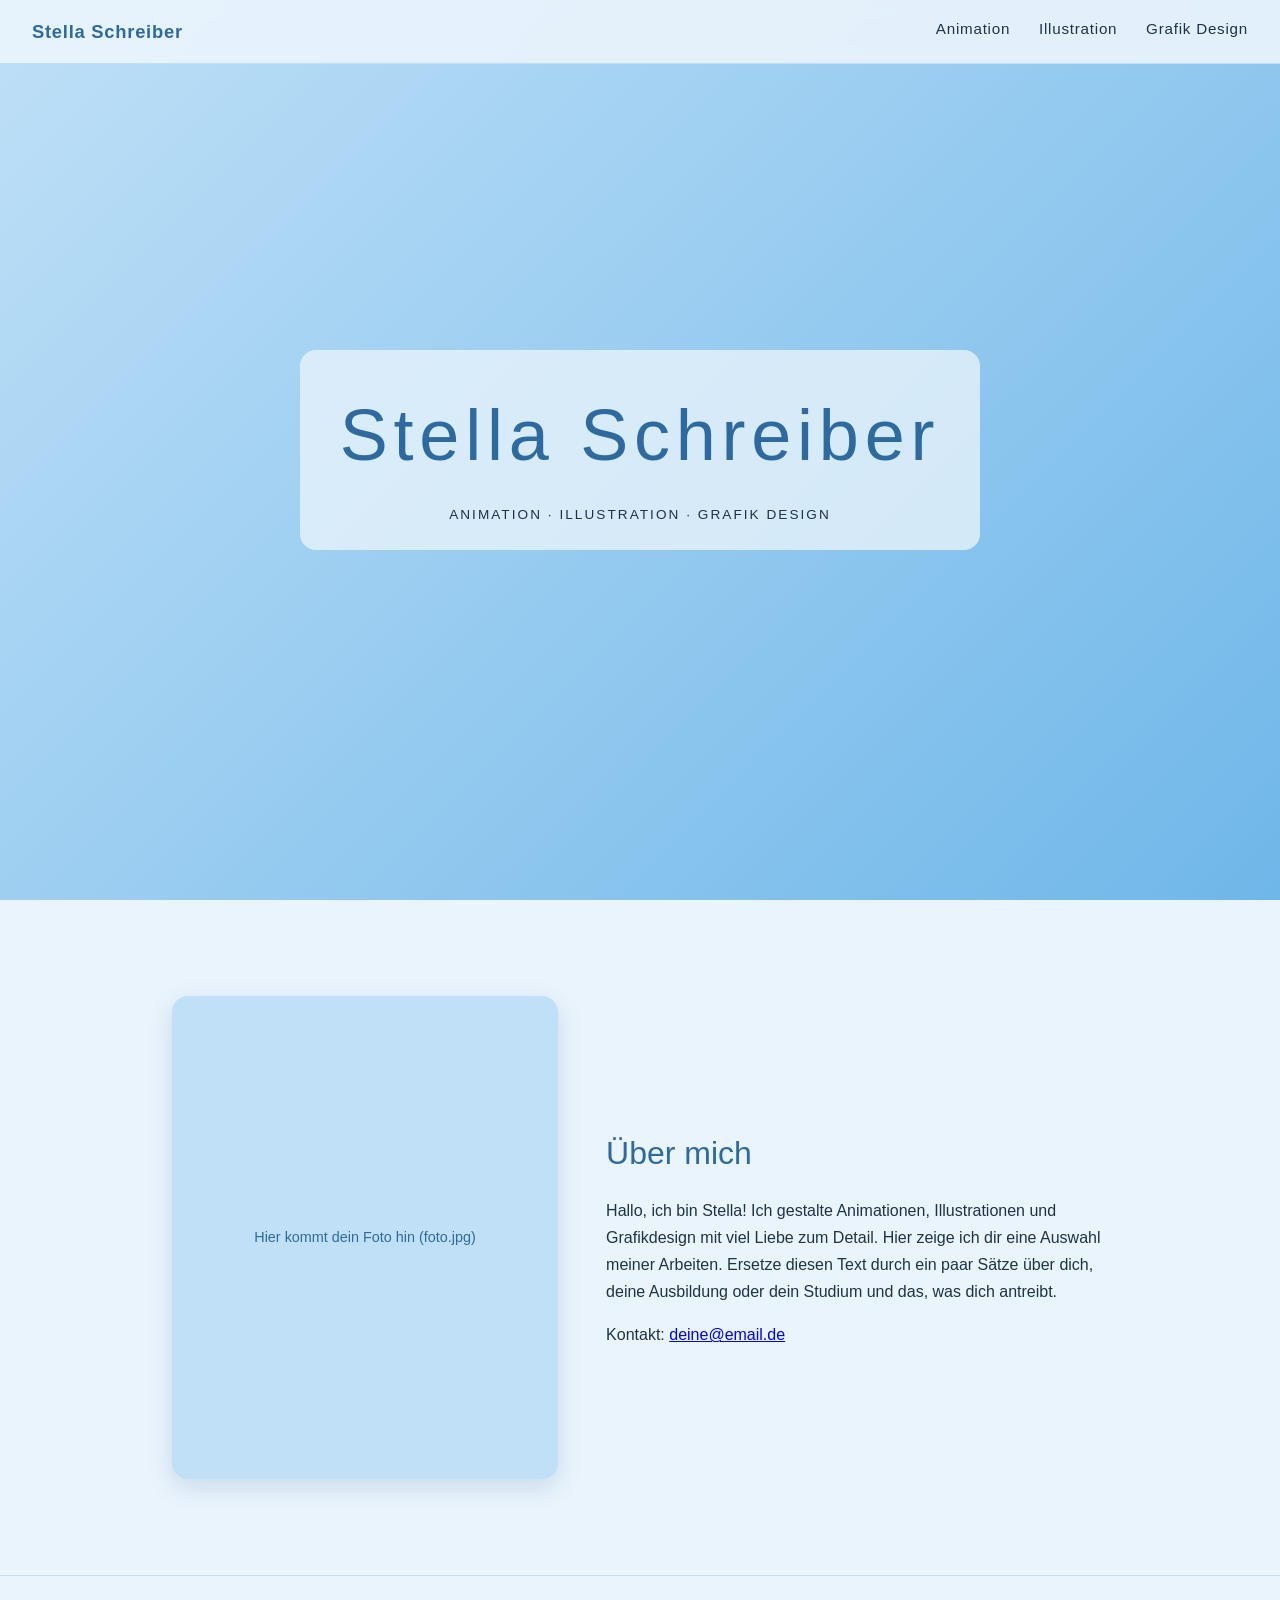
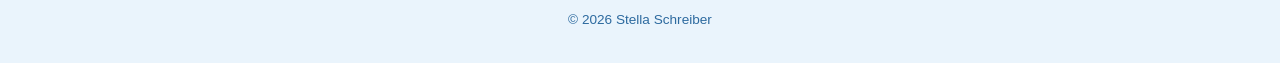
==== index.html @ 5aefa4ec "Add files via upload" ====
<!DOCTYPE html>
<html lang="de">
<head>
  <meta charset="UTF-8">
  <meta name="viewport" content="width=device-width, initial-scale=1.0">
  <title>Stella Schreiber – Portfolio</title>
  <meta name="description" content="Portfolio von Stella Schreiber: Animation, Illustration und Grafik Design.">
  <link rel="stylesheet" href="style.css">
</head>
<body>

  <header>
    <a class="logo" href="index.html">Stella Schreiber</a>
    <nav>
      <a href="animation.html">Animation</a>
      <a href="illustration.html">Illustration</a>
      <a href="grafik-design.html">Grafik Design</a>
    </nav>
  </header>

  <main>

    <!-- Startbereich: Name + Loop-Video -->
    <section class="hero">
      <!--
        Dein Animationsvideo: Lege die Datei "animation-loop.mp4" in den Hauptordner
        (neben index.html). Optional kannst du ein Vorschaubild "vorschau.jpg" ergänzen.
      -->
      <video autoplay muted loop playsinline poster="vorschau.jpg">
        <source src="animation-loop.mp4" type="video/mp4">
      </video>

      <div class="hero-text">
        <h1>Stella Schreiber</h1>
        <p>Animation &middot; Illustration &middot; Grafik Design</p>
      </div>
    </section>

    <!-- Über mich -->
    <section class="about" id="about">
      <!--
        Dein Foto: Lege die Datei "foto.jpg" in den Hauptordner.
        Solange sie fehlt, wird der blaue Platzhalter angezeigt.
      -->
      <img src="foto.jpg" alt="Foto von Stella Schreiber"
           onerror="this.outerHTML='<div class=&quot;foto-platzhalter&quot;>Hier kommt dein Foto hin (foto.jpg)</div>'">

      <div>
        <h2>Über mich</h2>
        <p>
          Hallo, ich bin Stella! Ich gestalte Animationen, Illustrationen und
          Grafikdesign mit viel Liebe zum Detail. Hier zeige ich dir eine Auswahl
          meiner Arbeiten. Ersetze diesen Text durch ein paar Sätze über dich,
          deine Ausbildung oder dein Studium und das, was dich antreibt.
        </p>
        <p style="margin-top: 1rem;">
          Kontakt: <a href="mailto:deine@email.de">deine@email.de</a>
        </p>
      </div>
    </section>

  </main>

  <footer>
    <p>&copy; 2026 Stella Schreiber</p>
  </footer>

</body>
</html>
---- style.css ----
/* ===== Grundeinstellungen ===== */
:root {
  --blau-hell: #eaf4fc;
  --blau-mittel: #bfe0f7;
  --blau-akzent: #6fb7e9;
  --blau-dunkel: #2d6a9f;
  --text: #1f3347;
  --weiss: #ffffff;
}

* {
  box-sizing: border-box;
  margin: 0;
  padding: 0;
}

html {
  scroll-behavior: smooth;
}

body {
  font-family: "Helvetica Neue", Arial, system-ui, sans-serif;
  line-height: 1.7;
  color: var(--text);
  background: var(--blau-hell);
}

img,
video {
  max-width: 100%;
  display: block;
}

/* ===== Kopfbereich / Navigation ===== */
header {
  position: fixed;
  top: 0;
  left: 0;
  right: 0;
  z-index: 100;
  display: flex;
  justify-content: space-between;
  align-items: center;
  flex-wrap: wrap;
  gap: 0.5rem;
  padding: 1rem 2rem;
  background: rgba(234, 244, 252, 0.92);
  backdrop-filter: blur(8px);
  border-bottom: 1px solid var(--blau-mittel);
}

.logo {
  font-weight: 700;
  font-size: 1.15rem;
  letter-spacing: 0.04em;
  color: var(--blau-dunkel);
  text-decoration: none;
}

nav {
  display: flex;
  gap: 1.8rem;
}

nav a {
  color: var(--text);
  text-decoration: none;
  font-size: 0.95rem;
  letter-spacing: 0.05em;
  padding-bottom: 0.2rem;
  border-bottom: 2px solid transparent;
  transition: border-color 0.2s, color 0.2s;
}

nav a:hover,
nav a.aktiv {
  color: var(--blau-dunkel);
  border-bottom-color: var(--blau-akzent);
}

/* ===== Startseite: Hero mit Video ===== */
.hero {
  position: relative;
  height: 100vh;
  min-height: 520px;
  display: flex;
  align-items: center;
  justify-content: center;
  text-align: center;
  overflow: hidden;
  background: linear-gradient(135deg, var(--blau-mittel), var(--blau-akzent));
}

.hero video {
  position: absolute;
  inset: 0;
  width: 100%;
  height: 100%;
  object-fit: cover;
}

.hero-text {
  position: relative;
  z-index: 2;
  padding: 1.5rem 2.5rem;
  background: rgba(234, 244, 252, 0.78);
  border-radius: 16px;
}

.hero-text h1 {
  font-size: clamp(2.2rem, 7vw, 4.5rem);
  font-weight: 300;
  letter-spacing: 0.08em;
  color: var(--blau-dunkel);
}

.hero-text p {
  margin-top: 0.4rem;
  letter-spacing: 0.15em;
  text-transform: uppercase;
  font-size: 0.85rem;
}

/* ===== Über mich ===== */
.about {
  max-width: 1000px;
  margin: 0 auto;
  padding: 6rem 2rem;
  display: grid;
  grid-template-columns: 1fr 1.3fr;
  gap: 3rem;
  align-items: center;
}

.about img,
.foto-platzhalter {
  width: 100%;
  aspect-ratio: 4 / 5;
  object-fit: cover;
  border-radius: 16px;
  box-shadow: 0 8px 24px rgba(45, 106, 159, 0.18);
}

.foto-platzhalter {
  display: flex;
  align-items: center;
  justify-content: center;
  background: var(--blau-mittel);
  color: var(--blau-dunkel);
  font-size: 0.9rem;
}

.about h2 {
  font-weight: 300;
  font-size: 2rem;
  margin-bottom: 1rem;
  color: var(--blau-dunkel);
}

/* ===== Unterseiten ===== */
.seite {
  max-width: 1100px;
  margin: 0 auto;
  padding: 8rem 2rem 4rem;
}

.zurueck {
  display: inline-block;
  margin-bottom: 1.5rem;
  color: var(--blau-dunkel);
  text-decoration: none;
  font-size: 0.95rem;
}

.zurueck:hover {
  text-decoration: underline;
}

.seite h1 {
  font-weight: 300;
  font-size: clamp(2rem, 5vw, 3rem);
  letter-spacing: 0.05em;
  color: var(--blau-dunkel);
  margin-bottom: 0.5rem;
}

.seite .einleitung {
  margin-bottom: 2.5rem;
  max-width: 600px;
}

.galerie {
  display: grid;
  grid-template-columns: repeat(auto-fill, minmax(280px, 1fr));
  gap: 1.5rem;
}

.arbeit {
  background: var(--weiss);
  border-radius: 14px;
  overflow: hidden;
  box-shadow: 0 4px 16px rgba(45, 106, 159, 0.12);
  transition: transform 0.25s, box-shadow 0.25s;
}

.arbeit:hover {
  transform: translateY(-4px);
  box-shadow: 0 10px 24px rgba(45, 106, 159, 0.2);
}

.arbeit img,
.arbeit video,
.platzhalter {
  width: 100%;
  aspect-ratio: 4 / 3;
  object-fit: cover;
}

.platzhalter {
  display: flex;
  align-items: center;
  justify-content: center;
  background: var(--blau-mittel);
  color: var(--blau-dunkel);
  font-size: 0.9rem;
}

.arbeit figcaption {
  padding: 0.9rem 1.1rem;
  font-size: 0.95rem;
}

.arbeit figcaption span {
  display: block;
  font-size: 0.8rem;
  opacity: 0.7;
}

/* ===== Fußbereich ===== */
footer {
  text-align: center;
  padding: 2rem 1rem;
  font-size: 0.85rem;
  color: var(--blau-dunkel);
  border-top: 1px solid var(--blau-mittel);
}

/* ===== Handy-Ansicht ===== */
@media (max-width: 700px) {
  header {
    padding: 0.8rem 1rem;
    justify-content: center;
  }

  nav {
    gap: 1.1rem;
  }

  .about {
    grid-template-columns: 1fr;
    padding: 4rem 1.5rem;
  }

  .seite {
    padding-top: 9rem;
  }
}
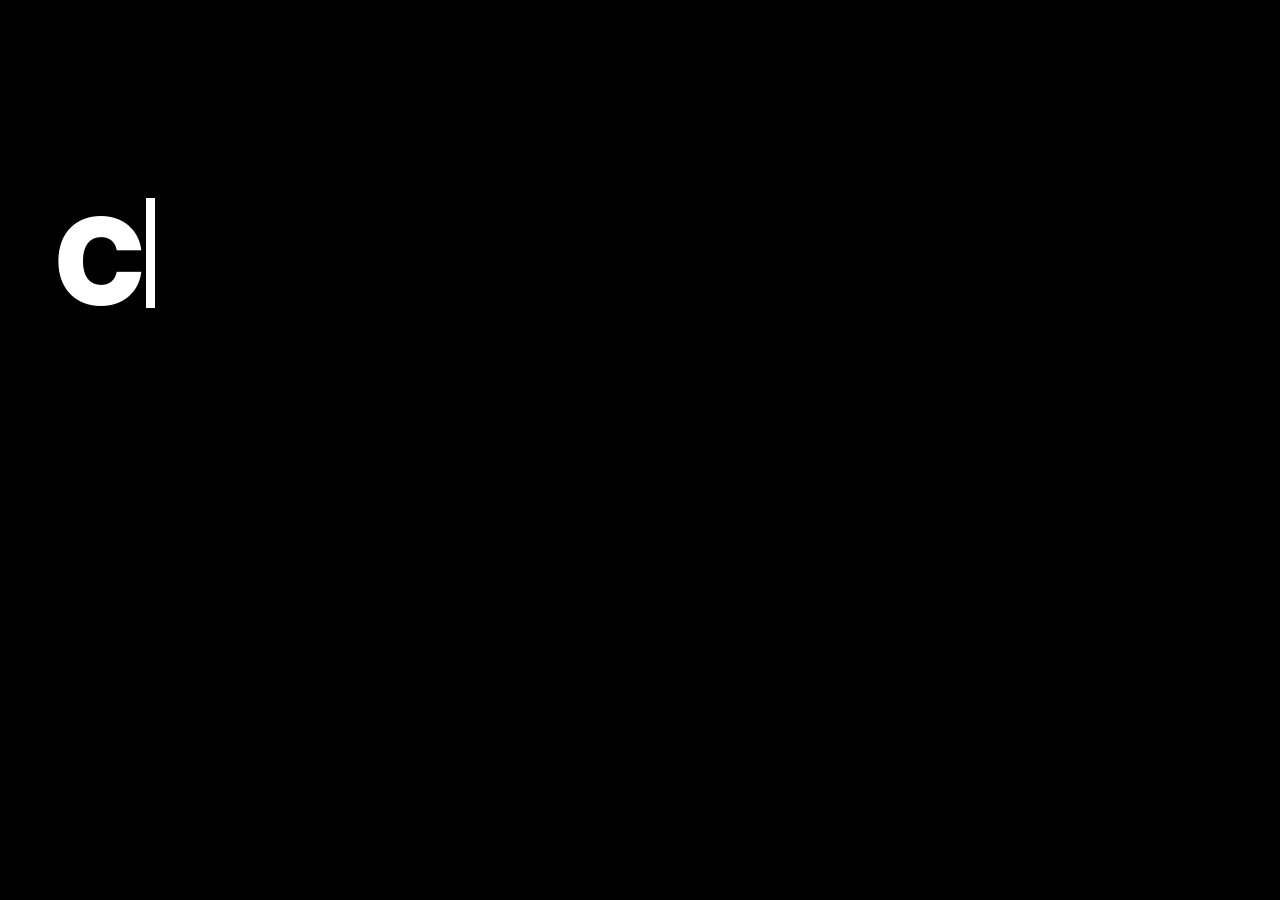
==== commit 5399f167: "Add files via upload" ====
--- a/index.html
+++ b/index.html
@@ -4,66 +4,121 @@
   <meta charset="UTF-8">
   <meta name="viewport" content="width=device-width, initial-scale=1.0">
   <title>Stella Schreiber – Portfolio</title>
-  <meta name="description" content="Portfolio von Stella Schreiber: Animation, Illustration und Grafik Design.">
+  <meta name="description" content="Portfolio von Stella Schreiber: Animation, Illustration, Fotografie und Game Design.">
+  <link rel="icon" href="logo.png">
+  <link rel="preload" href="inter-black.woff" as="font" type="font/woff" crossorigin>
   <link rel="stylesheet" href="style.css">
+  <!-- Entscheidet vor dem ersten Bild, ob das Intro läuft (index.html) oder direkt das Portfolio kommt (index.html#portfolio) -->
+  <script>
+    document.documentElement.setAttribute('data-stage', location.hash === '#portfolio' ? 'portfolio' : 'intro');
+  </script>
 </head>
 <body>
 
-  <header>
-    <a class="logo" href="index.html">Stella Schreiber</a>
-    <nav>
-      <a href="animation.html">Animation</a>
-      <a href="illustration.html">Illustration</a>
-      <a href="grafik-design.html">Grafik Design</a>
+  <!-- ============ 1. INTRO: Video, dann CRAAAAAAASH ============ -->
+  <section class="buehne" id="buehne" aria-label="Intro">
+    <!-- Dein Video: Datei A_1.mp4 liegt im Hauptordner neben dieser index.html -->
+    <video id="introVideo" muted playsinline preload="auto" poster="A_1-poster.jpg">
+      <source src="A_1.mp4" type="video/mp4">
+    </video>
+
+    <button class="abspielen" id="abspielen" hidden>Abspielen</button>
+
+    <!-- Texte: Zeilenumbrüche mit <br>, keine Leerzeichen neben dem <br> -->
+    <div class="schreib">
+      <h1 id="crash">CRAAAAAAASH</h1>
+      <p id="panik">ABER KEINE PANIK<br>ES IST NUR EINE<br>ANIMATION</p>
+    </div>
+  </section>
+
+  <!-- ============ 2. LOGO-SEITE ============ -->
+  <section class="tor" id="tor" aria-label="Willkommen">
+    <button class="tor-knopf" id="eintreten" type="button" aria-label="Portfolio von Stella Schreiber öffnen">
+      <img src="logo.png" alt="">
+      <span>Stella<br>Schreiber</span>
+    </button>
+    <p class="tor-hinweis" aria-hidden="true">Portfolio öffnen &rarr;</p>
+  </section>
+
+  <!-- ============ 3. PORTFOLIO ============ -->
+  <div id="portfolio">
+
+    <header class="kopf">
+      <a class="logo" href="index.html#portfolio" aria-label="Stella Schreiber – Startseite">
+        <img src="logo.png" alt="">
+        <span>Stella<br>Schreiber</span>
+      </a>
+      <button class="burger" id="menueAuf" type="button" aria-label="Menü öffnen" aria-expanded="false" aria-controls="menue">
+        <i></i><i></i><i></i>
+      </button>
+    </header>
+
+    <div class="scrim" id="scrim"></div>
+    <nav class="menue" id="menue" aria-label="Bereiche">
+      <button class="menue-zu" id="menueZu" type="button" aria-label="Menü schließen"></button>
+      <ul>
+        <li><a href="animation.html">Animation</a></li>
+        <li><a href="illustration.html">Illustration</a></li>
+        <li><a href="fotografie.html">Fotografie</a></li>
+        <li><a href="game-design.html">Game Design</a></li>
+      </ul>
     </nav>
-  </header>
 
-  <main>
+    <main>
+      <section class="hallo">
+        <div class="hallo-text">
+          <h1>
+            <span class="zeile">Hello, ich bin</span>
+            <span class="zeile name">Stella<br>Schreiber</span>
+          </h1>
+        </div>
+        <img class="hallo-bild" src="logo.png" alt="Bunte Illustration von Stella Schreiber">
+      </section>
 
-    <!-- Startbereich: Name + Loop-Video -->
-    <section class="hero">
-      <!--
-        Dein Animationsvideo: Lege die Datei "animation-loop.mp4" in den Hauptordner
-        (neben index.html). Optional kannst du ein Vorschaubild "vorschau.jpg" ergänzen.
-      -->
-      <video autoplay muted loop playsinline poster="vorschau.jpg">
-        <source src="animation-loop.mp4" type="video/mp4">
-      </video>
+      <section class="abschnitt" id="about">
+        <h2>About me</h2>
+        <div class="ueber">
+          <div>
+            <!-- Hier deinen eigenen Text einsetzen -->
+            <p>
+              Hallo, ich bin Stella. Ich arbeite in den Bereichen Animation, Illustration,
+              Fotografie und Game Design und erzähle am liebsten Geschichten mit Bildern,
+              mal laut und knallbunt, mal leise und genau beobachtet.
+            </p>
+            <p>
+              Hier zeige ich dir eine Auswahl meiner Arbeiten. Über das Menü oben rechts
+              kommst du direkt zu den einzelnen Bereichen.
+            </p>
+          </div>
+          <!-- Dein Foto: Datei foto.jpg in den Hauptordner legen. Fehlt sie, verschwindet dieser Platz automatisch. -->
+          <img class="foto" src="foto.jpg" alt="Foto von Stella Schreiber"
+               onerror="this.parentNode.classList.add('ohne-foto'); this.remove();">
+        </div>
+      </section>
 
-      <div class="hero-text">
-        <h1>Stella Schreiber</h1>
-        <p>Animation &middot; Illustration &middot; Grafik Design</p>
-      </div>
-    </section>
+      <section class="abschnitt" id="kontakt">
+        <h2>Kontakt</h2>
+        <ul class="kontakt-liste">
+          <li>
+            <span class="label">E-Mail</span>
+            <!-- Hier deine E-Mail-Adresse eintragen (zweimal: im Link und im Text) -->
+            <a href="mailto:deine@email.de">deine@email.de</a>
+          </li>
+          <li>
+            <span class="label">Instagram</span>
+            <!-- Hier deinen Instagram-Namen eintragen oder die ganze Zeile löschen -->
+            <a href="https://www.instagram.com/deinname" target="_blank" rel="noopener">@deinname</a>
+          </li>
+        </ul>
+      </section>
+    </main>
 
-    <!-- Über mich -->
-    <section class="about" id="about">
-      <!--
-        Dein Foto: Lege die Datei "foto.jpg" in den Hauptordner.
-        Solange sie fehlt, wird der blaue Platzhalter angezeigt.
-      -->
-      <img src="foto.jpg" alt="Foto von Stella Schreiber"
-           onerror="this.outerHTML='<div class=&quot;foto-platzhalter&quot;>Hier kommt dein Foto hin (foto.jpg)</div>'">
+    <footer class="fuss">
+      <p>&copy; 2026 Stella Schreiber</p>
+    </footer>
 
-      <div>
-        <h2>Über mich</h2>
-        <p>
-          Hallo, ich bin Stella! Ich gestalte Animationen, Illustrationen und
-          Grafikdesign mit viel Liebe zum Detail. Hier zeige ich dir eine Auswahl
-          meiner Arbeiten. Ersetze diesen Text durch ein paar Sätze über dich,
-          deine Ausbildung oder dein Studium und das, was dich antreibt.
-        </p>
-        <p style="margin-top: 1rem;">
-          Kontakt: <a href="mailto:deine@email.de">deine@email.de</a>
-        </p>
-      </div>
-    </section>
+  </div>
 
-  </main>
-
-  <footer>
-    <p>&copy; 2026 Stella Schreiber</p>
-  </footer>
-
+  <script src="script.js"></script>
 </body>
 </html>
--- a/style.css
+++ b/style.css
@@ -1,267 +1,555 @@
-/* ===== Grundeinstellungen ===== */
+/* =====================================================
+   Stella Schreiber – Portfolio
+   Alle Farben und Größen stehen oben bei :root.
+   ===================================================== */
+
+/* ----- Schriften (liegen im selben Ordner, kein Google-Server nötig) ----- */
+@font-face {
+  font-family: "Display";
+  src: url("inter-black.woff") format("woff");
+  font-weight: 900;
+  font-style: normal;
+  font-display: swap;
+}
+@font-face {
+  font-family: "Text";
+  src: url("inter-regular.woff") format("woff");
+  font-weight: 400;
+  font-style: normal;
+  font-display: swap;
+}
+
 :root {
-  --blau-hell: #eaf4fc;
-  --blau-mittel: #bfe0f7;
-  --blau-akzent: #6fb7e9;
-  --blau-dunkel: #2d6a9f;
-  --text: #1f3347;
   --weiss: #ffffff;
-}
-
-* {
-  box-sizing: border-box;
-  margin: 0;
-  padding: 0;
-}
+  --schwarz: #000000;
+  --text: #111111;
+
+  /* Farben aus deinem Logo */
+  --orange: #ff5a00;
+  --violett: #8b3ff0;
+  --gelb: #f5e942;
+
+  /* Lila für das Menü (aus deinem Entwurf) */
+  --lila: #9e98c8;
+  --lila-hell: #e9e6f5;
+
+  --kopf: 64px;                       /* Höhe der Kopfzeile */
+  --rand: clamp(20px, 5vw, 56px);     /* Abstand links und rechts */
+
+  --display: "Display", "Arial Black", "Helvetica Neue", Arial, sans-serif;
+  --fliesstext: "Text", "Helvetica Neue", Arial, sans-serif;
+}
+
+/* ----- Grundlagen ----- */
+* { box-sizing: border-box; margin: 0; padding: 0; }
 
 html {
   scroll-behavior: smooth;
+  -webkit-text-size-adjust: 100%;
 }
 
 body {
-  font-family: "Helvetica Neue", Arial, system-ui, sans-serif;
-  line-height: 1.7;
+  font-family: var(--fliesstext);
+  font-size: 1.05rem;
+  line-height: 1.65;
   color: var(--text);
-  background: var(--blau-hell);
-}
-
-img,
-video {
-  max-width: 100%;
-  display: block;
-}
-
-/* ===== Kopfbereich / Navigation ===== */
-header {
+  background: var(--weiss);
+}
+
+h1, h2, h3 {
+  font-family: var(--display);
+  font-weight: 900;
+  text-transform: uppercase;
+  line-height: 1.02;
+  letter-spacing: -0.015em;
+}
+
+a { color: inherit; }
+img, video { display: block; max-width: 100%; }
+
+.sr-only {
+  position: absolute;
+  width: 1px;
+  height: 1px;
+  overflow: hidden;
+  clip: rect(0 0 0 0);
+  white-space: nowrap;
+}
+
+:focus-visible {
+  outline: 3px solid var(--violett);
+  outline-offset: 3px;
+}
+
+@keyframes einblenden { from { opacity: 0; } to { opacity: 1; } }
+@keyframes schweben {
+  from { transform: translateY(0) rotate(-2deg); }
+  to   { transform: translateY(-14px) rotate(2deg); }
+}
+@keyframes blinken { 50% { opacity: 0; } }
+@keyframes puls {
+  0%, 100% { opacity: 1; }
+  50%      { opacity: .35; }
+}
+
+/* =====================================================
+   Ablauf auf der Startseite
+   data-stage="intro"     -> Video + CRAAAASH
+   data-stage="gate"      -> Logo-Seite
+   data-stage="portfolio" -> Portfolio
+   (ohne JavaScript wird einfach das Portfolio gezeigt)
+   ===================================================== */
+.buehne, .tor { display: none; }
+
+html[data-stage="intro"] .buehne { display: flex; }
+html[data-stage="gate"] .tor { display: flex; }
+
+html[data-stage]:not([data-stage="portfolio"]) #portfolio { display: none; }
+html[data-stage]:not([data-stage="portfolio"]) body { overflow: hidden; }
+
+html[data-stage="portfolio"] #portfolio { animation: einblenden .8s ease both; }
+
+/* ----- 1. Video + Schreibmaschine ----- */
+.buehne {
   position: fixed;
-  top: 0;
-  left: 0;
-  right: 0;
+  inset: 0;
   z-index: 100;
-  display: flex;
-  justify-content: space-between;
-  align-items: center;
-  flex-wrap: wrap;
-  gap: 0.5rem;
-  padding: 1rem 2rem;
-  background: rgba(234, 244, 252, 0.92);
-  backdrop-filter: blur(8px);
-  border-bottom: 1px solid var(--blau-mittel);
-}
-
-.logo {
-  font-weight: 700;
-  font-size: 1.15rem;
-  letter-spacing: 0.04em;
-  color: var(--blau-dunkel);
-  text-decoration: none;
-}
-
-nav {
-  display: flex;
-  gap: 1.8rem;
-}
-
-nav a {
-  color: var(--text);
-  text-decoration: none;
-  font-size: 0.95rem;
-  letter-spacing: 0.05em;
-  padding-bottom: 0.2rem;
-  border-bottom: 2px solid transparent;
-  transition: border-color 0.2s, color 0.2s;
-}
-
-nav a:hover,
-nav a.aktiv {
-  color: var(--blau-dunkel);
-  border-bottom-color: var(--blau-akzent);
-}
-
-/* ===== Startseite: Hero mit Video ===== */
-.hero {
-  position: relative;
-  height: 100vh;
-  min-height: 520px;
-  display: flex;
   align-items: center;
   justify-content: center;
-  text-align: center;
+  background: #000;
+  color: #fff;
   overflow: hidden;
-  background: linear-gradient(135deg, var(--blau-mittel), var(--blau-akzent));
-}
-
-.hero video {
+  transition: opacity .7s ease;
+}
+.buehne.weg { opacity: 0; }
+
+.buehne video {
   position: absolute;
   inset: 0;
   width: 100%;
   height: 100%;
-  object-fit: cover;
-}
-
-.hero-text {
+  object-fit: contain;
+  background: #000;
+  transition: opacity .5s ease;
+}
+.buehne.video-aus video { opacity: 0; }
+
+.schreib {
   position: relative;
   z-index: 2;
-  padding: 1.5rem 2.5rem;
-  background: rgba(234, 244, 252, 0.78);
-  border-radius: 16px;
-}
-
-.hero-text h1 {
-  font-size: clamp(2.2rem, 7vw, 4.5rem);
-  font-weight: 300;
-  letter-spacing: 0.08em;
-  color: var(--blau-dunkel);
-}
-
-.hero-text p {
-  margin-top: 0.4rem;
-  letter-spacing: 0.15em;
-  text-transform: uppercase;
-  font-size: 0.85rem;
-}
-
-/* ===== Über mich ===== */
-.about {
-  max-width: 1000px;
+  width: 100%;
+  padding: 0 var(--rand);
+  visibility: hidden;
+  white-space: nowrap;
+  font-family: var(--display);
+  font-weight: 900;
+  text-transform: uppercase;
+  line-height: 1.04;
+  letter-spacing: -0.02em;
+  font-size: min(9.8vw, 7.5rem);     /* so groß, dass die längste Zeile gerade noch passt */
+}
+.buehne.text-an .schreib { visibility: visible; }
+
+.schreib h1,
+.schreib p {
+  font: inherit;
+  letter-spacing: inherit;
+  line-height: inherit;
+}
+
+/* Buchstaben: erst unsichtbar (nehmen aber schon Platz ein), dann „getippt“ */
+.z { visibility: hidden; position: relative; }
+.z.an { visibility: visible; }
+.z.letzte::after {
+  content: "";
+  position: absolute;
+  left: 100%;
+  top: 6%;
+  width: .07em;
+  height: .92em;
+  margin-left: .04em;
+  background: currentColor;
+  animation: blinken 1s steps(1) infinite;
+}
+
+.abspielen {
+  position: absolute;
+  z-index: 3;
+  padding: .9em 1.6em;
+  border: 3px solid #fff;
+  background: transparent;
+  color: #fff;
+  font-family: var(--display);
+  font-weight: 900;
+  text-transform: uppercase;
+  font-size: 1rem;
+  letter-spacing: .06em;
+  cursor: pointer;
+}
+.abspielen[hidden] { display: none; }
+
+/* ----- 2. Logo-Seite ----- */
+.tor {
+  position: fixed;
+  inset: 0;
+  z-index: 90;
+  flex-direction: column;
+  align-items: center;
+  justify-content: center;
+  gap: 1.4rem;
+  padding: var(--rand);
+  background: #fff;
+  transition: opacity .5s ease;
+}
+html[data-stage="gate"] .tor { animation: einblenden .9s ease both; }
+.tor.weg { opacity: 0; }
+
+.tor-knopf {
+  display: flex;
+  align-items: center;
+  gap: clamp(14px, 3.5vw, 32px);
+  border: 0;
+  background: none;
+  color: #000;
+  font: inherit;
+  cursor: pointer;
+}
+.tor-knopf img {
+  width: clamp(110px, 28vw, 240px);
+  height: auto;
+  transition: transform .4s ease;
+}
+.tor-knopf span {
+  font-family: var(--display);
+  font-weight: 900;
+  text-transform: uppercase;
+  text-align: left;
+  font-size: clamp(2rem, 7.4vw, 5.2rem);
+  line-height: .95;
+  letter-spacing: -0.02em;
+  text-decoration: underline .06em transparent;
+  text-underline-offset: .12em;
+  transition: text-decoration-color .2s ease;
+}
+.tor-knopf:hover img,
+.tor-knopf:focus-visible img { transform: rotate(-6deg) scale(1.06); }
+.tor-knopf:hover span,
+.tor-knopf:focus-visible span { text-decoration-color: currentColor; }
+
+.tor-hinweis {
+  font-family: var(--display);
+  font-weight: 900;
+  text-transform: uppercase;
+  font-size: .78rem;
+  letter-spacing: .16em;
+  animation: puls 2.4s ease-in-out infinite;
+}
+
+/* =====================================================
+   Kopfzeile + Menü (auf allen Seiten gleich)
+   ===================================================== */
+.kopf {
+  position: fixed;
+  top: 0; left: 0; right: 0;
+  z-index: 50;
+  height: var(--kopf);
+  display: flex;
+  align-items: center;
+  justify-content: space-between;
+  padding: 0 var(--rand);
+  background: #fff;
+}
+
+.logo {
+  display: flex;
+  align-items: center;
+  gap: 8px;
+  color: #000;
+  text-decoration: none;
+}
+.logo img { height: 38px; width: auto; }
+.logo span {
+  font-family: var(--display);
+  font-weight: 900;
+  font-size: .62rem;
+  line-height: 1;
+  text-transform: uppercase;
+  letter-spacing: .01em;
+}
+
+/* drei Striche */
+.burger,
+.menue-zu {
+  position: relative;
+  width: 44px;
+  height: 44px;
+  margin-right: -8px;
+  border: 0;
+  background: none;
+  cursor: pointer;
+}
+.burger i {
+  position: absolute;
+  left: 8px;
+  right: 8px;
+  height: 2px;
+  background: #000;
+}
+.burger i:nth-child(1) { top: 14px; }
+.burger i:nth-child(2) { top: 21px; }
+.burger i:nth-child(3) { top: 28px; }
+
+/* X zum Schließen */
+.menue-zu::before,
+.menue-zu::after {
+  content: "";
+  position: absolute;
+  left: 8px;
+  right: 8px;
+  top: 21px;
+  height: 2px;
+  background: #000;
+}
+.menue-zu::before { transform: rotate(45deg); }
+.menue-zu::after  { transform: rotate(-45deg); }
+
+/* lila Menü-Fläche */
+.menue {
+  position: fixed;
+  top: 0; left: 0; right: 0;
+  z-index: 80;
+  padding: calc(var(--kopf) + 6px) var(--rand) clamp(28px, 6vw, 56px);
+  background: var(--lila);
+  transform: translateY(-102%);
+  visibility: hidden;
+  transition: transform .45s cubic-bezier(.2, .8, .2, 1), visibility 0s .45s;
+}
+.menue.offen {
+  transform: none;
+  visibility: visible;
+  transition: transform .45s cubic-bezier(.2, .8, .2, 1), visibility 0s;
+}
+.menue-zu {
+  position: absolute;
+  top: calc((var(--kopf) - 44px) / 2);
+  right: var(--rand);
+}
+.menue ul { list-style: none; }
+.menue a {
+  display: inline-block;
+  padding: .08em 0;
+  color: #000;
+  text-decoration: none;
+  font-family: var(--display);
+  font-weight: 900;
+  text-transform: uppercase;
+  font-size: clamp(1.6rem, 6.8vw, 3.4rem);
+  line-height: 1.2;
+  letter-spacing: -0.01em;
+  transition: color .2s ease, transform .2s ease;
+}
+.menue a:hover,
+.menue a:focus-visible,
+.menue a[aria-current="page"] { color: #fff; }
+.menue a:hover { transform: translateX(6px); }
+
+.scrim {
+  position: fixed;
+  inset: 0;
+  z-index: 70;
+  background: rgba(0, 0, 0, .28);
+  opacity: 0;
+  visibility: hidden;
+  transition: opacity .3s ease, visibility 0s .3s;
+}
+.scrim.offen {
+  opacity: 1;
+  visibility: visible;
+  transition: opacity .3s ease, visibility 0s;
+}
+body.menue-offen { overflow: hidden; }
+
+/* =====================================================
+   Portfolio-Startseite
+   ===================================================== */
+.hallo {
+  max-width: 1280px;
   margin: 0 auto;
-  padding: 6rem 2rem;
+  padding: calc(var(--kopf) + clamp(32px, 8vw, 96px)) var(--rand) clamp(40px, 8vw, 100px);
   display: grid;
-  grid-template-columns: 1fr 1.3fr;
-  gap: 3rem;
-  align-items: center;
-}
-
-.about img,
-.foto-platzhalter {
+  gap: 2.5rem;
+  align-items: center;
+}
+.hallo-text { container-type: inline-size; }
+.hallo h1 {
+  font-size: min(11.5vw, 4.4rem);           /* Ersatz für ältere Browser */
+  font-size: min(13.4cqw, 7.5rem);
+  line-height: 1;
+}
+.hallo h1 .zeile { display: block; }
+.hallo h1 .name { margin-left: 1.5em; }     /* Name rückt ein, wie in deinem Entwurf */
+
+.hallo-bild {
+  width: min(78%, 460px);
+  justify-self: center;
+  animation: schweben 9s ease-in-out infinite alternate;
+}
+
+@media (min-width: 820px) {
+  .hallo { grid-template-columns: 1.25fr .75fr; gap: 4rem; }
+  .hallo-bild { width: 100%; }
+}
+
+.abschnitt {
+  max-width: 1280px;
+  margin: 0 auto;
+  padding: clamp(40px, 8vw, 96px) var(--rand);
+}
+.abschnitt > h2 {
+  margin-bottom: 1.6rem;
+  padding-top: 1rem;
+  border-top: 3px solid #000;
+  font-size: clamp(2rem, 7vw, 4.2rem);
+}
+
+.ueber { display: grid; gap: 2rem; }
+.ueber p {
+  max-width: 60ch;
+  margin-bottom: 1.1em;
+  font-size: clamp(1.05rem, 2.2vw, 1.3rem);
+}
+.foto {
   width: 100%;
+  max-width: 440px;
   aspect-ratio: 4 / 5;
   object-fit: cover;
-  border-radius: 16px;
-  box-shadow: 0 8px 24px rgba(45, 106, 159, 0.18);
-}
-
-.foto-platzhalter {
-  display: flex;
-  align-items: center;
-  justify-content: center;
-  background: var(--blau-mittel);
-  color: var(--blau-dunkel);
-  font-size: 0.9rem;
-}
-
-.about h2 {
-  font-weight: 300;
-  font-size: 2rem;
-  margin-bottom: 1rem;
-  color: var(--blau-dunkel);
-}
-
-/* ===== Unterseiten ===== */
+}
+@media (min-width: 820px) {
+  .ueber { grid-template-columns: 1.3fr 1fr; gap: 4rem; align-items: start; }
+  .ueber.ohne-foto { grid-template-columns: 1fr; }
+}
+
+.kontakt-liste { list-style: none; }
+.kontakt-liste li {
+  display: grid;
+  gap: .1rem;
+  padding: 1rem 0;
+  border-bottom: 1px solid #000;
+}
+.kontakt-liste li:first-child { border-top: 1px solid #000; }
+.kontakt-liste .label {
+  font-size: .8rem;
+  letter-spacing: .14em;
+  text-transform: uppercase;
+}
+.kontakt-liste a {
+  font-family: var(--display);
+  font-weight: 900;
+  text-transform: uppercase;
+  text-decoration: none;
+  font-size: clamp(1.3rem, 5.4vw, 2.6rem);
+  line-height: 1.15;
+  word-break: break-word;
+  transition: color .2s ease;
+}
+.kontakt-liste a:hover,
+.kontakt-liste a:focus-visible { color: var(--violett); }
+
+.fuss {
+  padding: 26px var(--rand);
+  border-top: 3px solid #000;
+  font-size: .85rem;
+}
+
+/* =====================================================
+   Unterseiten (Animation, Illustration, …)
+   ===================================================== */
 .seite {
-  max-width: 1100px;
+  max-width: 1280px;
   margin: 0 auto;
-  padding: 8rem 2rem 4rem;
-}
-
+  padding: calc(var(--kopf) + 36px) var(--rand) 80px;
+}
 .zurueck {
   display: inline-block;
-  margin-bottom: 1.5rem;
-  color: var(--blau-dunkel);
+  margin-bottom: 2rem;
+  border-bottom: 2px solid #000;
+  font-family: var(--display);
+  font-weight: 900;
+  text-transform: uppercase;
+  font-size: .8rem;
+  letter-spacing: .08em;
   text-decoration: none;
-  font-size: 0.95rem;
-}
-
-.zurueck:hover {
-  text-decoration: underline;
-}
-
-.seite h1 {
-  font-weight: 300;
-  font-size: clamp(2rem, 5vw, 3rem);
-  letter-spacing: 0.05em;
-  color: var(--blau-dunkel);
-  margin-bottom: 0.5rem;
-}
-
-.seite .einleitung {
-  margin-bottom: 2.5rem;
-  max-width: 600px;
+}
+.zurueck:hover { color: var(--violett); border-color: var(--violett); }
+
+.seite-titel {
+  display: block;
+  width: fit-content;
+  max-width: 100%;
+  font-size: clamp(2.4rem, 11vw, 8rem);
+}
+.seite-titel::after {
+  content: "";
+  display: block;
+  height: .14em;
+  margin-top: .1em;
+  background: var(--akzent, var(--orange));
+}
+.einleitung {
+  max-width: 56ch;
+  margin: 1.2rem 0 2.8rem;
+  font-size: 1.15rem;
 }
 
 .galerie {
   display: grid;
-  grid-template-columns: repeat(auto-fill, minmax(280px, 1fr));
-  gap: 1.5rem;
-}
-
-.arbeit {
-  background: var(--weiss);
-  border-radius: 14px;
-  overflow: hidden;
-  box-shadow: 0 4px 16px rgba(45, 106, 159, 0.12);
-  transition: transform 0.25s, box-shadow 0.25s;
-}
-
-.arbeit:hover {
-  transform: translateY(-4px);
-  box-shadow: 0 10px 24px rgba(45, 106, 159, 0.2);
-}
-
+  grid-template-columns: repeat(auto-fill, minmax(min(100%, 300px), 1fr));
+  gap: clamp(16px, 3vw, 32px);
+}
 .arbeit img,
 .arbeit video,
 .platzhalter {
   width: 100%;
   aspect-ratio: 4 / 3;
   object-fit: cover;
-}
-
+  background: var(--lila-hell);
+}
+.arbeit video { background: #000; }
 .platzhalter {
   display: flex;
   align-items: center;
   justify-content: center;
-  background: var(--blau-mittel);
-  color: var(--blau-dunkel);
-  font-size: 0.9rem;
-}
-
+  padding: 1rem;
+  text-align: center;
+  color: var(--lila);
+  font-family: var(--display);
+  font-weight: 900;
+  text-transform: uppercase;
+  font-size: 1rem;
+}
 .arbeit figcaption {
-  padding: 0.9rem 1.1rem;
-  font-size: 0.95rem;
-}
-
+  padding-top: .7rem;
+  font-family: var(--display);
+  font-weight: 900;
+  text-transform: uppercase;
+  font-size: .9rem;
+}
 .arbeit figcaption span {
   display: block;
-  font-size: 0.8rem;
-  opacity: 0.7;
-}
-
-/* ===== Fußbereich ===== */
-footer {
-  text-align: center;
-  padding: 2rem 1rem;
-  font-size: 0.85rem;
-  color: var(--blau-dunkel);
-  border-top: 1px solid var(--blau-mittel);
-}
-
-/* ===== Handy-Ansicht ===== */
-@media (max-width: 700px) {
-  header {
-    padding: 0.8rem 1rem;
-    justify-content: center;
+  font-family: var(--fliesstext);
+  font-weight: 400;
+  text-transform: none;
+  font-size: .85rem;
+  opacity: .7;
+}
+
+/* =====================================================
+   Weniger Bewegung, wenn das System es so eingestellt hat
+   ===================================================== */
+@media (prefers-reduced-motion: reduce) {
+  html { scroll-behavior: auto; }
+  *, *::before, *::after {
+    animation: none !important;
+    transition-duration: .01ms !important;
   }
-
-  nav {
-    gap: 1.1rem;
-  }
-
-  .about {
-    grid-template-columns: 1fr;
-    padding: 4rem 1.5rem;
-  }
-
-  .seite {
-    padding-top: 9rem;
-  }
-}
+}
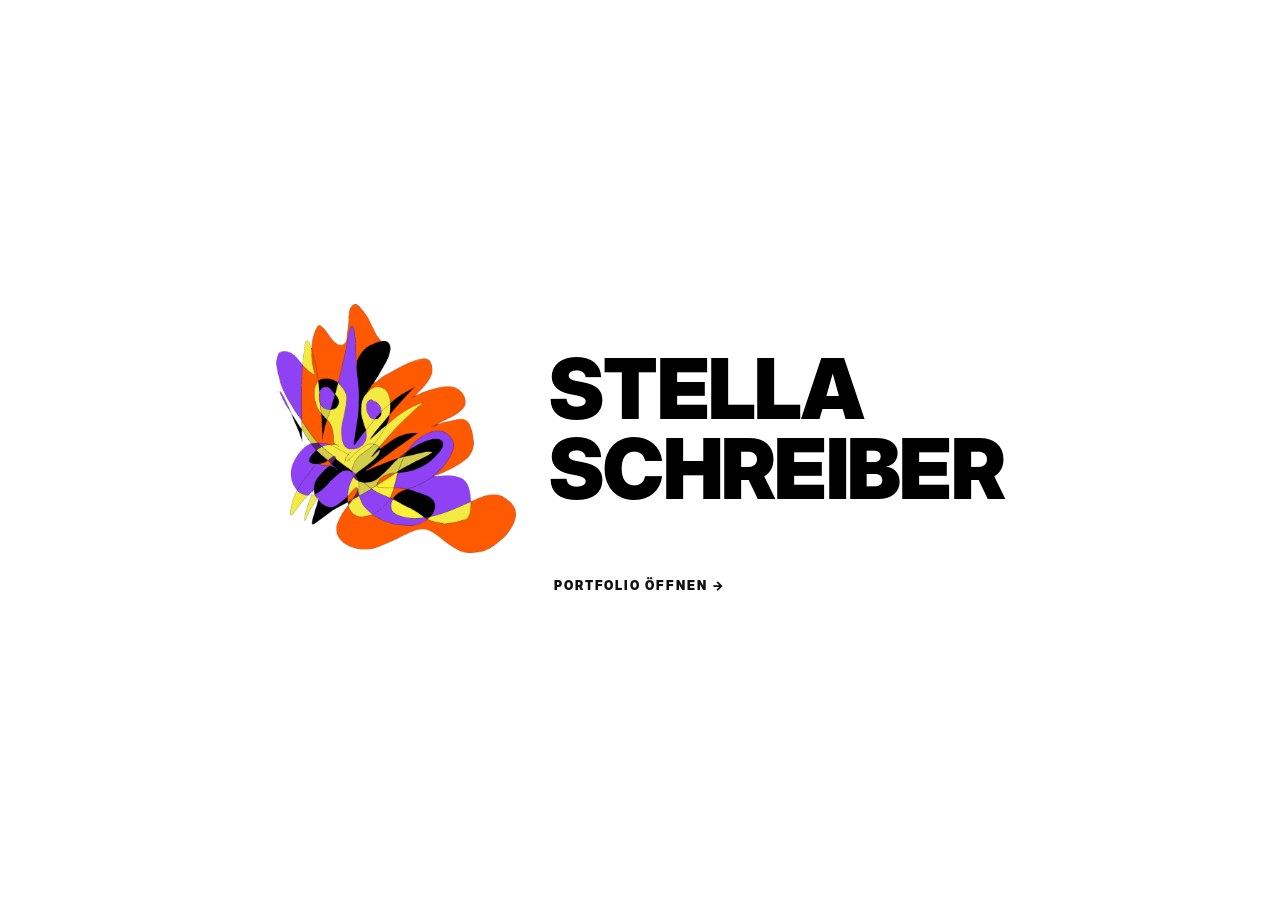
==== commit 0305e49d: "Add files via upload" ====
--- a/index.html
+++ b/index.html
@@ -6,32 +6,15 @@
   <title>Stella Schreiber – Portfolio</title>
   <meta name="description" content="Portfolio von Stella Schreiber: Animation, Illustration, Fotografie und Game Design.">
   <link rel="icon" href="logo.png">
-  <link rel="preload" href="inter-black.woff" as="font" type="font/woff" crossorigin>
   <link rel="stylesheet" href="style.css">
-  <!-- Entscheidet vor dem ersten Bild, ob das Intro läuft (index.html) oder direkt das Portfolio kommt (index.html#portfolio) -->
+  <!-- Entscheidet vor dem ersten Bild: erst die Logo-Seite (index.html) oder direkt das Portfolio (index.html#portfolio) -->
   <script>
-    document.documentElement.setAttribute('data-stage', location.hash === '#portfolio' ? 'portfolio' : 'intro');
+    document.documentElement.setAttribute('data-stage', location.hash === '#portfolio' ? 'portfolio' : 'gate');
   </script>
 </head>
 <body>
 
-  <!-- ============ 1. INTRO: Video, dann CRAAAAAAASH ============ -->
-  <section class="buehne" id="buehne" aria-label="Intro">
-    <!-- Dein Video: Datei A_1.mp4 liegt im Hauptordner neben dieser index.html -->
-    <video id="introVideo" muted playsinline preload="auto" poster="A_1-poster.jpg">
-      <source src="A_1.mp4" type="video/mp4">
-    </video>
-
-    <button class="abspielen" id="abspielen" hidden>Abspielen</button>
-
-    <!-- Texte: Zeilenumbrüche mit <br>, keine Leerzeichen neben dem <br> -->
-    <div class="schreib">
-      <h1 id="crash">CRAAAAAAASH</h1>
-      <p id="panik">ABER KEINE PANIK<br>ES IST NUR EINE<br>ANIMATION</p>
-    </div>
-  </section>
-
-  <!-- ============ 2. LOGO-SEITE ============ -->
+  <!-- ============ 1. LOGO-SEITE ============ -->
   <section class="tor" id="tor" aria-label="Willkommen">
     <button class="tor-knopf" id="eintreten" type="button" aria-label="Portfolio von Stella Schreiber öffnen">
       <img src="logo.png" alt="">
@@ -40,7 +23,7 @@
     <p class="tor-hinweis" aria-hidden="true">Portfolio öffnen &rarr;</p>
   </section>
 
-  <!-- ============ 3. PORTFOLIO ============ -->
+  <!-- ============ 2. PORTFOLIO ============ -->
   <div id="portfolio">
 
     <header class="kopf">
--- a/style.css
+++ b/style.css
@@ -86,7 +86,6 @@
   from { transform: translateY(0) rotate(-2deg); }
   to   { transform: translateY(-14px) rotate(2deg); }
 }
-@keyframes blinken { 50% { opacity: 0; } }
 @keyframes puls {
   0%, 100% { opacity: 1; }
   50%      { opacity: .35; }
@@ -94,14 +93,12 @@
 
 /* =====================================================
    Ablauf auf der Startseite
-   data-stage="intro"     -> Video + CRAAAASH
    data-stage="gate"      -> Logo-Seite
    data-stage="portfolio" -> Portfolio
    (ohne JavaScript wird einfach das Portfolio gezeigt)
    ===================================================== */
-.buehne, .tor { display: none; }
-
-html[data-stage="intro"] .buehne { display: flex; }
+.tor { display: none; }
+
 html[data-stage="gate"] .tor { display: flex; }
 
 html[data-stage]:not([data-stage="portfolio"]) #portfolio { display: none; }
@@ -109,86 +106,7 @@
 
 html[data-stage="portfolio"] #portfolio { animation: einblenden .8s ease both; }
 
-/* ----- 1. Video + Schreibmaschine ----- */
-.buehne {
-  position: fixed;
-  inset: 0;
-  z-index: 100;
-  align-items: center;
-  justify-content: center;
-  background: #000;
-  color: #fff;
-  overflow: hidden;
-  transition: opacity .7s ease;
-}
-.buehne.weg { opacity: 0; }
-
-.buehne video {
-  position: absolute;
-  inset: 0;
-  width: 100%;
-  height: 100%;
-  object-fit: contain;
-  background: #000;
-  transition: opacity .5s ease;
-}
-.buehne.video-aus video { opacity: 0; }
-
-.schreib {
-  position: relative;
-  z-index: 2;
-  width: 100%;
-  padding: 0 var(--rand);
-  visibility: hidden;
-  white-space: nowrap;
-  font-family: var(--display);
-  font-weight: 900;
-  text-transform: uppercase;
-  line-height: 1.04;
-  letter-spacing: -0.02em;
-  font-size: min(9.8vw, 7.5rem);     /* so groß, dass die längste Zeile gerade noch passt */
-}
-.buehne.text-an .schreib { visibility: visible; }
-
-.schreib h1,
-.schreib p {
-  font: inherit;
-  letter-spacing: inherit;
-  line-height: inherit;
-}
-
-/* Buchstaben: erst unsichtbar (nehmen aber schon Platz ein), dann „getippt“ */
-.z { visibility: hidden; position: relative; }
-.z.an { visibility: visible; }
-.z.letzte::after {
-  content: "";
-  position: absolute;
-  left: 100%;
-  top: 6%;
-  width: .07em;
-  height: .92em;
-  margin-left: .04em;
-  background: currentColor;
-  animation: blinken 1s steps(1) infinite;
-}
-
-.abspielen {
-  position: absolute;
-  z-index: 3;
-  padding: .9em 1.6em;
-  border: 3px solid #fff;
-  background: transparent;
-  color: #fff;
-  font-family: var(--display);
-  font-weight: 900;
-  text-transform: uppercase;
-  font-size: 1rem;
-  letter-spacing: .06em;
-  cursor: pointer;
-}
-.abspielen[hidden] { display: none; }
-
-/* ----- 2. Logo-Seite ----- */
+/* ----- Logo-Seite ----- */
 .tor {
   position: fixed;
   inset: 0;
@@ -543,6 +461,210 @@
   opacity: .7;
 }
 
+
+/* =====================================================
+   Fotografie: Projektübersicht (Vorschau links, Liste rechts)
+   ===================================================== */
+[hidden] { display: none !important; }
+
+.seite-titel--mittel { font-size: clamp(2.4rem, 9vw, 6.5rem); }
+
+.projekte-layout {
+  display: grid;
+  gap: 2rem;
+  margin-top: clamp(1.5rem, 4vw, 3rem);
+}
+@media (min-width: 820px) {
+  .projekte-layout {
+    grid-template-columns: minmax(0, 1.5fr) minmax(0, 1fr);
+    gap: clamp(2rem, 6vw, 6rem);
+    align-items: start;
+  }
+}
+
+/* feste Höhe: so springt nichts, wenn Hoch- und Querformat wechseln */
+.vorschau-buehne {
+  position: relative;
+  height: clamp(260px, 78vw, 460px);
+}
+@media (min-width: 820px) {
+  .vorschau-buehne { height: clamp(320px, 52vh, 600px); }
+}
+.vorschau-link {
+  display: flex;
+  align-items: center;
+  justify-content: center;
+  width: 100%;
+  height: 100%;
+}
+.vorschau-link img {
+  width: auto;
+  height: auto;
+  max-width: 100%;
+  max-height: 100%;
+  transition: opacity .2s ease;
+}
+.vorschau-link img.weg { opacity: 0; }
+
+/* Wenn ein Vorschaubild fehlt, zeigt die Fläche den Projektnamen */
+.vorschau-buehne.leer .vorschau-link {
+  background: var(--lila-hell);
+  color: var(--lila);
+  font-family: var(--display);
+  font-weight: 900;
+  text-transform: uppercase;
+  font-size: 1.2rem;
+  text-align: center;
+}
+.vorschau-buehne.leer .vorschau-link::after { content: attr(data-titel); }
+.vorschau-buehne.leer .vorschau-link img { display: none; }
+
+/* runde Pfeile (Vorschau und Projektseite) */
+.pfeil {
+  position: absolute;
+  top: 50%;
+  z-index: 2;
+  display: grid;
+  place-items: center;
+  width: 44px;
+  height: 44px;
+  padding: 0;
+  transform: translateY(-50%);
+  border: 2px solid #000;
+  border-radius: 50%;
+  background: #fff;
+  cursor: pointer;
+  transition: background .2s ease;
+}
+.pfeil::before {
+  content: "";
+  width: 10px;
+  height: 10px;
+  border-top: 2px solid #000;
+  border-right: 2px solid #000;
+  transition: border-color .2s ease;
+}
+.pfeil-links  { left: 8px; }
+.pfeil-rechts { right: 8px; }
+.pfeil-links::before  { transform: translateX(2px) rotate(-135deg); }
+.pfeil-rechts::before { transform: translateX(-2px) rotate(45deg); }
+.pfeil:hover,
+.pfeil:focus-visible { background: #000; }
+.pfeil:hover::before,
+.pfeil:focus-visible::before { border-color: #fff; }
+
+.projekte-liste h2 {
+  margin-bottom: .4rem;
+  padding-bottom: .7rem;
+  border-bottom: 3px solid #000;
+  font-size: 1.05rem;
+  letter-spacing: .04em;
+}
+.projekte-liste ol { list-style: none; }
+.projekte-liste li { border-bottom: 1px solid #000; }
+.projekte-liste a {
+  display: flex;
+  align-items: baseline;
+  justify-content: space-between;
+  gap: 1rem;
+  padding: 1rem 8px 1rem 0;
+  text-decoration: none;
+  font-size: clamp(1.3rem, 3.4vw, 1.8rem);
+  line-height: 1.2;
+}
+.projekte-liste a::after {
+  content: "\2192";
+  flex: none;
+  transition: transform .2s ease;
+}
+.projekte-liste li.aktiv a span {
+  text-decoration: underline;
+  text-decoration-thickness: .08em;
+  text-underline-offset: .2em;
+}
+.projekte-liste li.aktiv a::after,
+.projekte-liste a:hover::after { transform: translateX(6px); }
+
+.hinweis {
+  max-width: 56ch;
+  padding: 1rem 1.2rem;
+  background: var(--lila-hell);
+}
+
+/* =====================================================
+   Projektseite: große Bilder, Titel, Beschreibung
+   ===================================================== */
+.projekt-spalte {
+  max-width: 1000px;
+  margin: 0 auto;
+}
+
+.slider { position: relative; }
+.spur {
+  display: flex;
+  overflow-x: auto;
+  scroll-snap-type: x mandatory;
+  scrollbar-width: none;
+  -webkit-overflow-scrolling: touch;
+}
+.spur::-webkit-scrollbar { display: none; }
+
+/* Jedes Bild liegt mittig in seiner Fläche: Querformat füllt die Breite,
+   Hochformat die Höhe. Die Fläche richtet sich nach dem höchsten Bild. */
+.folie {
+  flex: 0 0 100%;
+  display: flex;
+  align-items: center;
+  justify-content: center;
+  scroll-snap-align: center;
+}
+.folie img {
+  width: auto;
+  height: auto;
+  max-width: 100%;
+  max-height: calc(100vh - 200px);
+  max-height: calc(100svh - 200px);
+}
+.folie.leer {
+  min-height: 40vh;
+  background: var(--lila-hell);
+}
+.folie.leer::after {
+  content: attr(data-hinweis);
+  width: 100%;
+  overflow-wrap: anywhere;
+  padding: 1rem 4rem;
+  text-align: center;
+  color: var(--lila);
+  font-family: var(--display);
+  font-weight: 900;
+  text-transform: uppercase;
+  font-size: .9rem;
+}
+
+.projekt-info { margin-top: 1.2rem; }
+.bild-zaehler {
+  margin-bottom: .6rem;
+  font-size: .8rem;
+  letter-spacing: .14em;
+}
+.projekt-name {
+  font-family: var(--fliesstext);
+  font-weight: 400;
+  text-transform: none;
+  letter-spacing: -0.01em;
+  line-height: 1.15;
+  font-size: clamp(1.7rem, 5vw, 2.6rem);
+}
+.projekt-text { margin-top: 1rem; }
+.projekt-text p {
+  max-width: 62ch;
+  margin-bottom: 1em;
+  white-space: pre-line;
+}
+.zurueck-unten { text-align: right; margin-top: 2.5rem; }
+.zurueck-unten .zurueck { margin-bottom: 0; }
+
 /* =====================================================
    Weniger Bewegung, wenn das System es so eingestellt hat
    ===================================================== */
